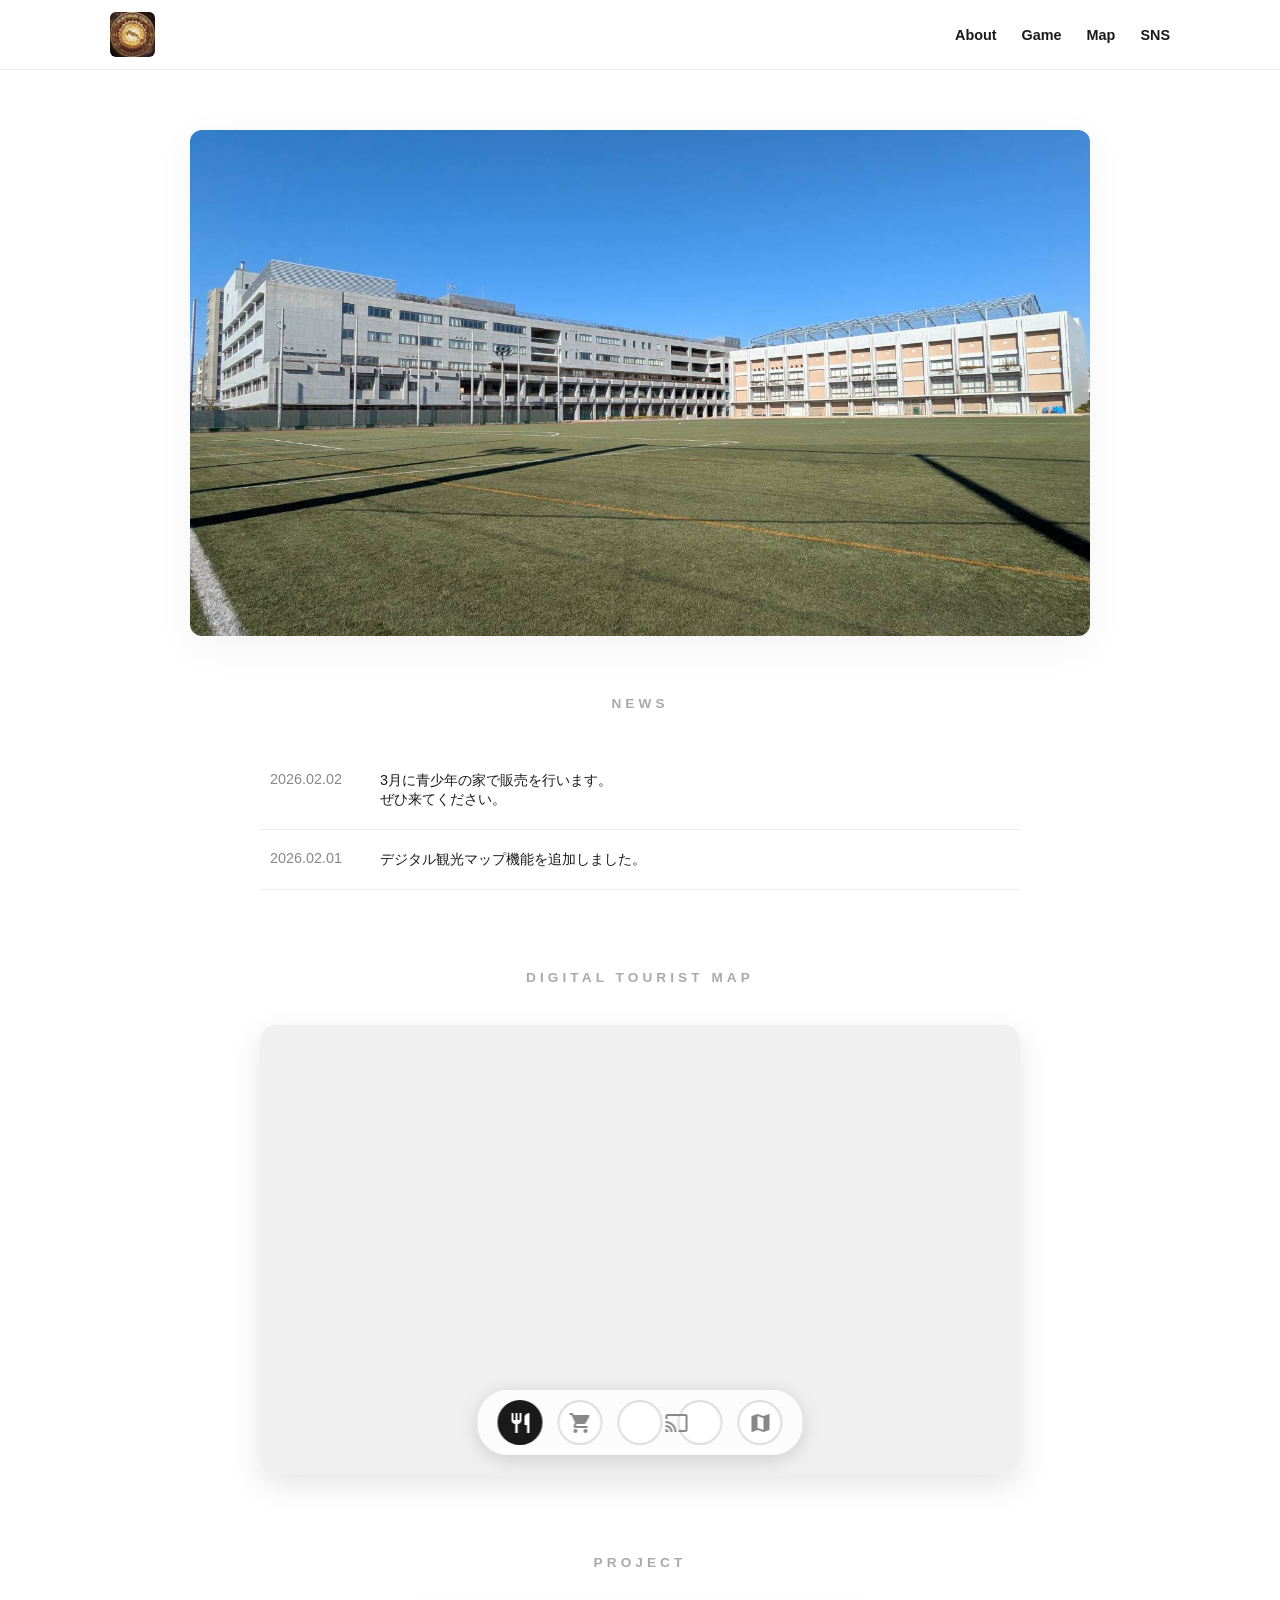
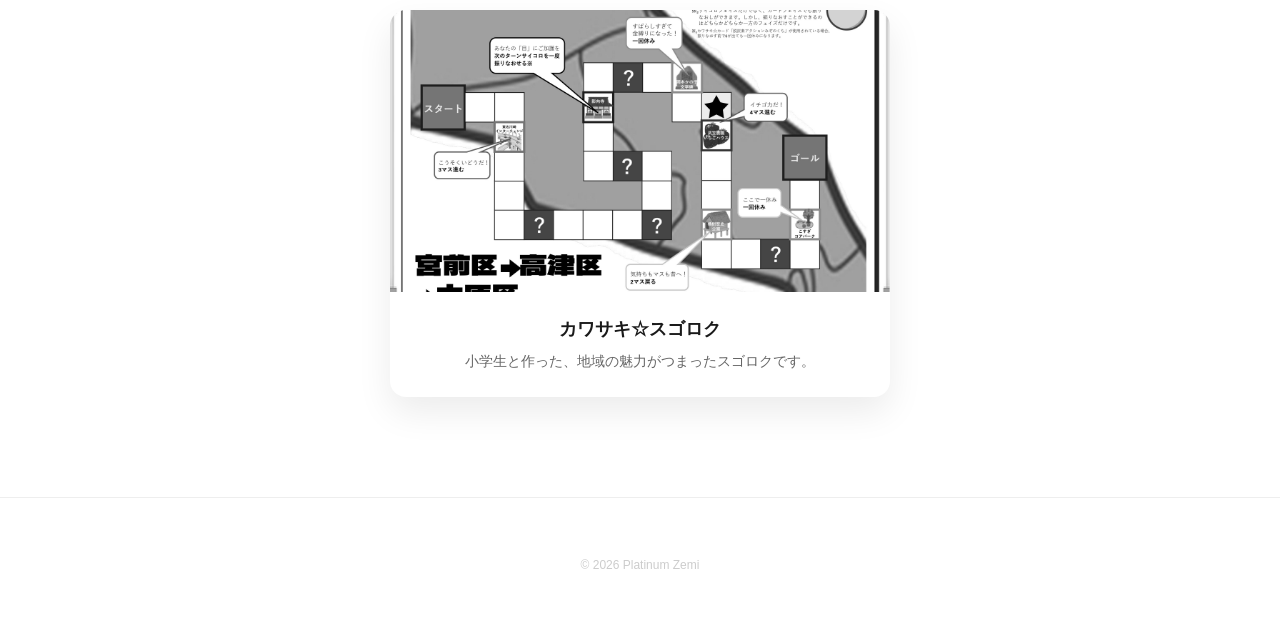
==== index.html @ 890367c9 "Add files via upload" ====
<!DOCTYPE html>
<html lang="ja">
<head>
    <meta charset="UTF-8">
    <meta name="viewport" content="width=device-width, initial-scale=1.0">
    <title>Platinum Zemi</title>
    <link rel="stylesheet" href="css/style.css">
    <link rel="stylesheet" href="css/map.css">
    <link href="https://fonts.googleapis.com/icon?family=Material+Icons" rel="stylesheet" />
</head>
<body>

    <header class="main-header">
        <div class="header-container">
            <div class="header-left">
                <a href="index.html" class="logo-link">
                    <img src="images/icon.jpg" alt="Platinum Zemi" class="site-icon-img">
                </a>
            </div>
            <nav class="header-right">
                <ul class="nav-links">
                    <li><a href="#about">About</a></li>
                    <li><a href="sugoroku.html" target="_blank">Game</a></li>
                    <li><a href="map.html" target="_blank">Map</a></li>
                    <li><a href="https://www.instagram.com/platinum_zemi?igsh=eGx2MDI3aTdpM3Vw&utm_source=qr" target="_blank">SNS</a></li>
                </ul>
            </nav>
        </div>
    </header>

    <main>
        <section id="about" class="hero-section">
            <div class="slider-container">
                <div class="slider-track">
                    <div class="slide">
                        <img src="./images/IMG_1.jpeg" alt="Slide 1">
                    </div>
                    <div class="slide">
                        <img src="./images/IMG_1.jpeg" alt="Slide 2">
                    </div>
                    <div class="slide">
                        <img src="./images/IMG_1.jpeg" alt="Slide 3">
                    </div>
                </div>
            </div>
        </section>

        <div class="content-wrapper">
            <section class="news-section">
                <h2 class="section-title">NEWS</h2>
                <div class="news-container">
                    <article class="news-item">
                        <time>2026.02.02</time>
                        <p>3月に青少年の家で販売を行います。<br>ぜひ来てください。</p>
                    </article>
                    <article class="news-item">
                        <time>2026.02.01</time>
                        <p>デジタル観光マップ機能を追加しました。</p>
                    </article>
                </div>
            </section>

            <section id="map" class="map-section">
                <h2 class="section-title">DIGITAL TOURIST MAP</h2>
                <div class="map-wrapper">
                    <div class="map-container">
                        <iframe id="map1" class="active" src="https://www.google.com/maps/embed?pb=!1m14!1m12!1m3!1d13000!2d139.7!3d35.5!2m3!1f0!2f0!3f0!3m2!1i1024!2i768!4f13.1!5e0!3m2!1sja!2sjp!4v1234567890"></iframe> 
                        <iframe id="map2" src=""></iframe> 
                        <iframe id="map3" src=""></iframe> 
                        <iframe id="map4" src=""></iframe> 
                        <iframe id="map5" src=""></iframe> 
                        <div class="navbar">
                            <button class="nav-button active" onclick="showMap(1)"><span class="material-icons">restaurant</span></button>
                            <button class="nav-button" onclick="showMap(2)"><span class="material-icons">shopping_cart</span></button>
                            <button class="nav-button" onclick="showMap(3)"><span class="material-icons">attractions</span></button>
                            <button class="nav-button" onclick="showMap(4)"><span class="material-icons">castle</span></button>
                            <button class="nav-button" onclick="showMap(5)"><span class="material-icons">map</span></button>
                        </div>
                    </div>
                </div>
            </section>

            <section class="project-section">
                <h2 class="section-title">PROJECT</h2>
                <div class="project-single-wrapper">
                    <a href="sugoroku.html" class="project-card featured">
                        <div class="project-image-container">
                            <img src="map.jpg" alt="カワサキ☆スゴロク">
                        </div>
                        <div class="project-info">
                            <h3>カワサキ☆スゴロク</h3>
                            <p>小学生と作った、地域の魅力がつまったスゴロクです。</p>
                        </div>
                    </a>
                </div>
            </section>
        </div>
    </main>

    <footer>
        <p>© 2026 Platinum Zemi</p>
    </footer>

    <script>
        function showMap(num) {
            const maps = document.querySelectorAll('.map-container iframe');
            const btns = document.querySelectorAll('.nav-button');
            maps.forEach(m => m.classList.remove('active'));
            btns.forEach(b => b.classList.remove('active'));
            document.getElementById('map' + num).classList.add('active');
            btns[num-1].classList.add('active');
        }
    </script>
</body>
</html>
---- css/style.css ----
/* 基本設定 */
* { margin: 0; padding: 0; box-sizing: border-box; }
body {
    font-family: "Helvetica Neue", Arial, sans-serif;
    background-color: #ffffff;
    color: #1a1a1a;
    padding-top: 70px;
}

/* 固定ヘッダー */
.main-header {
    position: fixed; top: 0; left: 0; width: 100%; height: 70px;
    background-color: rgba(255, 255, 255, 0.9);
    backdrop-filter: blur(10px);
    border-bottom: 1px solid #eee; z-index: 1000;
}
.header-container {
    max-width: 1100px; height: 100%; margin: 0 auto;
    display: flex; justify-content: space-between; align-items: center; padding: 0 20px;
}

/* アイコン画像の調整 */
.logo-link { display: flex; align-items: center; text-decoration: none; }
.site-icon-img { 
    height: 45px; /* ヘッダー内でバランスの良い高さに調整 */
    width: auto;
    border-radius: 6px;
    transition: opacity 0.3s;
}
.site-icon-img:hover { opacity: 0.8; }

.nav-links { display: flex; list-style: none; gap: 25px; }
.nav-links a { text-decoration: none; color: #1a1a1a; font-size: 0.9rem; font-weight: bold; transition: color 0.3s; }
.nav-links a:hover { color: #888; }

/* スライドショー */
.hero-section { padding: 60px 0; display: flex; justify-content: center; }
.slider-container {
    width: 90%; max-width: 900px; aspect-ratio: 16 / 9;
    overflow: hidden; border-radius: 12px;
    box-shadow: 0 10px 40px rgba(0,0,0,0.05);
}
.slider-track { display: flex; width: 300%; height: 100%; animation: slideAnimation 12s infinite ease-in-out; }
.slide { width: 100%; height: 100%; }
.slide img { width: 100%; height: 100%; object-fit: cover; }
@keyframes slideAnimation {
    0%, 25% { transform: translateX(0); }
    33%, 58% { transform: translateX(-33.333%); }
    66%, 91% { transform: translateX(-66.666%); }
    100% { transform: translateX(0); }
}

/* レイアウト共通 */
.content-wrapper { max-width: 800px; margin: 0 auto 100px; padding: 0 20px; }
.section-title { font-size: 0.85rem; letter-spacing: 0.3em; text-align: center; color: #aaa; margin-bottom: 40px; text-transform: uppercase; }

/* News */
.news-section { margin-bottom: 80px; }
.news-item { padding: 20px 10px; border-bottom: 1px solid #eee; display: flex; gap: 20px; font-size: 0.9rem; }
.news-item time { color: #888; min-width: 90px; }

/* Project (1つ用の特別レイアウト) */
.project-single-wrapper { display: flex; justify-content: center; }
.project-card.featured {
    width: 100%; max-width: 500px;
    text-decoration: none; color: inherit;
    background: #fff; border-radius: 16px; overflow: hidden;
    box-shadow: 0 15px 35px rgba(0,0,0,0.08);
    transition: transform 0.4s ease, box-shadow 0.4s ease;
}
.project-image-container { width: 100%; aspect-ratio: 16 / 9; overflow: hidden; }
.project-image-container img { width: 100%; height: 100%; object-fit: cover; filter: grayscale(100%); transition: 0.5s; }
.project-info { padding: 25px; text-align: center; }
.project-info h3 { font-size: 1.1rem; margin-bottom: 10px; color: #1a1a1a; }
.project-info p { font-size: 0.85rem; color: #666; line-height: 1.6; }

.project-card.featured:hover { transform: translateY(-10px); box-shadow: 0 20px 45px rgba(0,0,0,0.12); }
.project-card.featured:hover img { filter: grayscale(0%); }

footer { text-align: center; padding: 60px 0; border-top: 1px solid #eee; color: #ccc; font-size: 0.75rem; }
---- css/map.css ----
/* マップセクションのコンテナ */
.map-section { margin-bottom: 80px; }
.map-wrapper {
    position: relative;
    width: 100%;
    height: 450px;
    border-radius: 16px;
    overflow: hidden;
    box-shadow: 0 10px 30px rgba(0,0,0,0.1);
}

.map-container {
    width: 100%;
    height: 100%;
    position: relative;
    background-color: #f0f0f0;
}

/* 地図切り替えアニメーション */
iframe {
    width: 100%; height: 100%; border: 0;
    position: absolute; top: 0; left: 0;
    opacity: 0; transform: scale(1.1);
    transition: opacity 0.5s ease, transform 0.5s ease;
    filter: grayscale(100%) contrast(1.1); /* モノトーン加工 */
}
iframe.active { opacity: 1; transform: scale(1); z-index: 1; pointer-events: auto; }

/* 下ナビバー（観光マップから継承） */
.navbar {
    position: absolute; bottom: 20px; left: 50%;
    transform: translateX(-50%);
    display: flex; gap: 15px;
    background-color: rgba(255, 255, 255, 0.8);
    backdrop-filter: blur(8px);
    border-radius: 30px; padding: 10px 20px;
    box-shadow: 0 4px 20px rgba(0, 0, 0, 0.15);
    z-index: 10;
}

.nav-button {
    border: 2px solid #ddd; border-radius: 50%;
    background-color: #fff; color: #888;
    width: 45px; height: 45px; cursor: pointer;
    display: flex; align-items: center; justify-content: center;
    transition: all 0.3s ease;
}
.nav-button:hover { transform: translateY(-3px); border-color: #1a1a1a; color: #1a1a1a; }
.nav-button.active { background-color: #1a1a1a; color: #fff; border-color: #1a1a1a; }
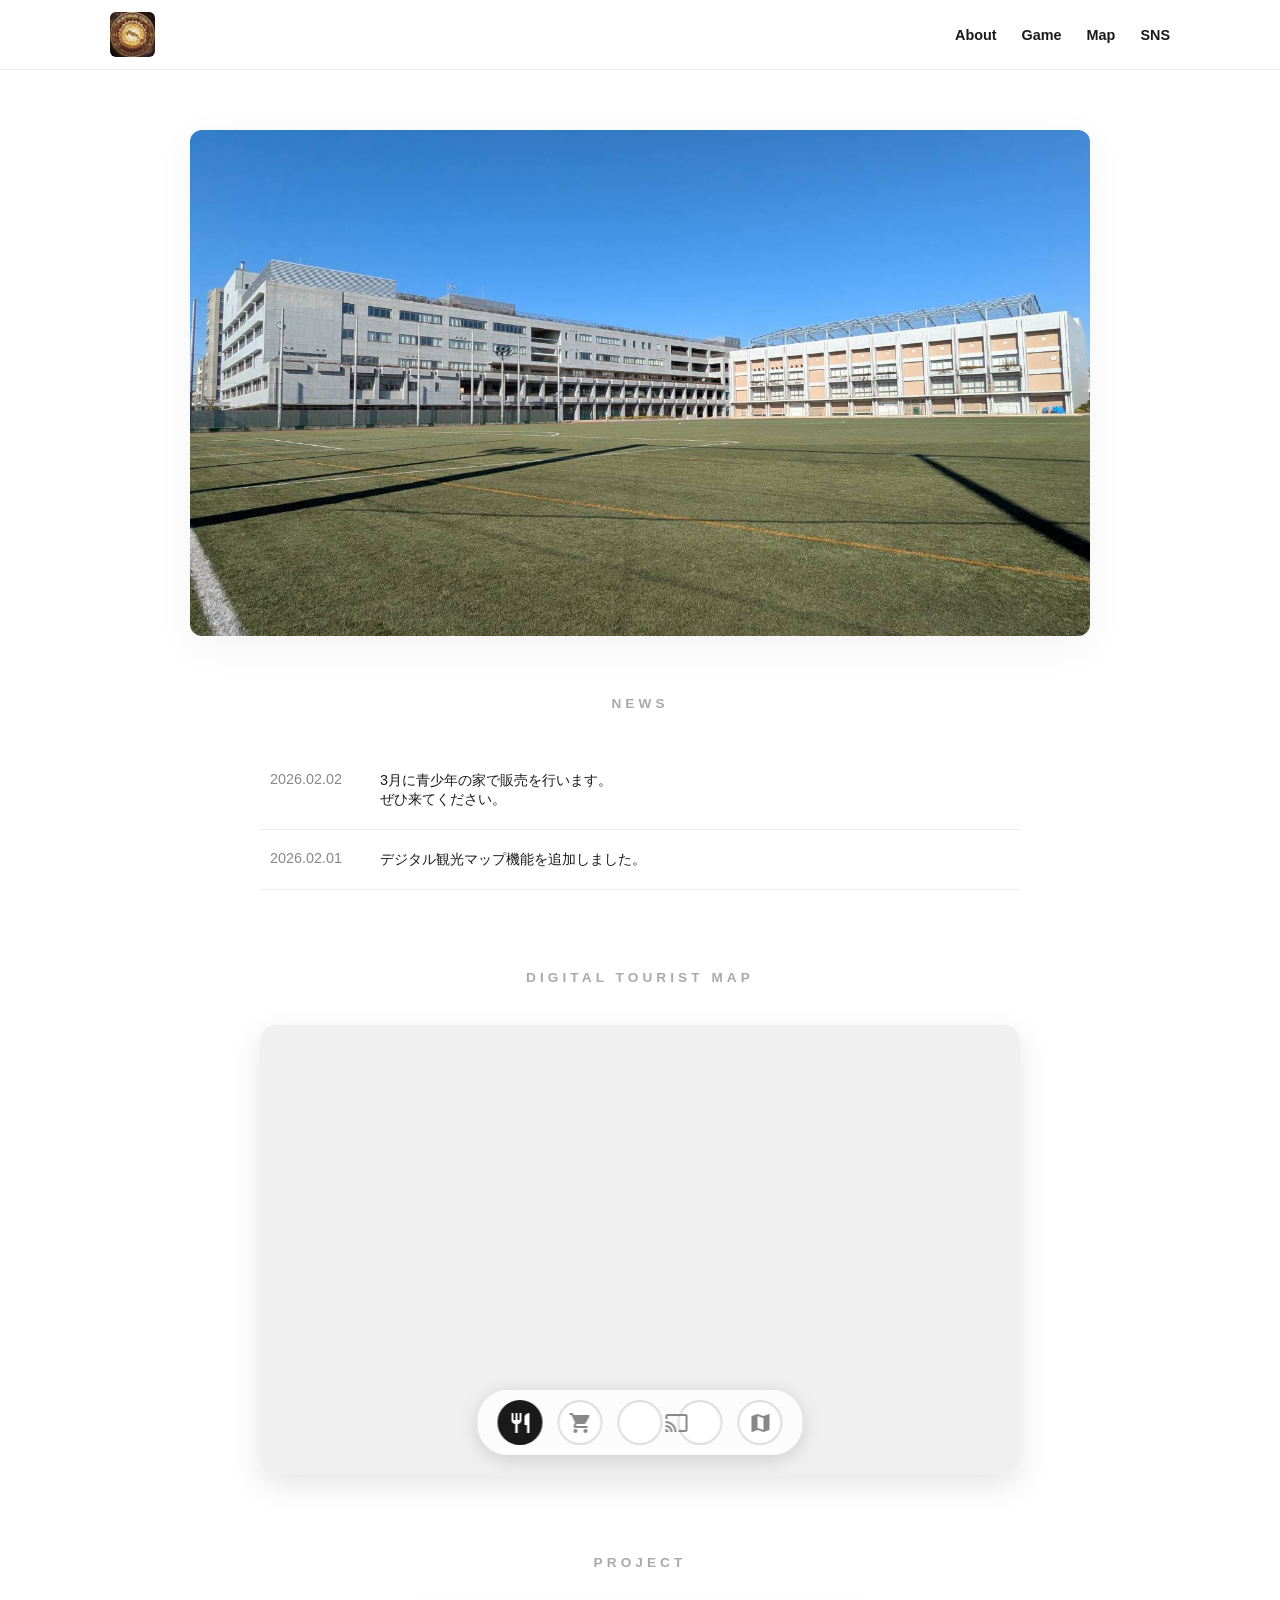
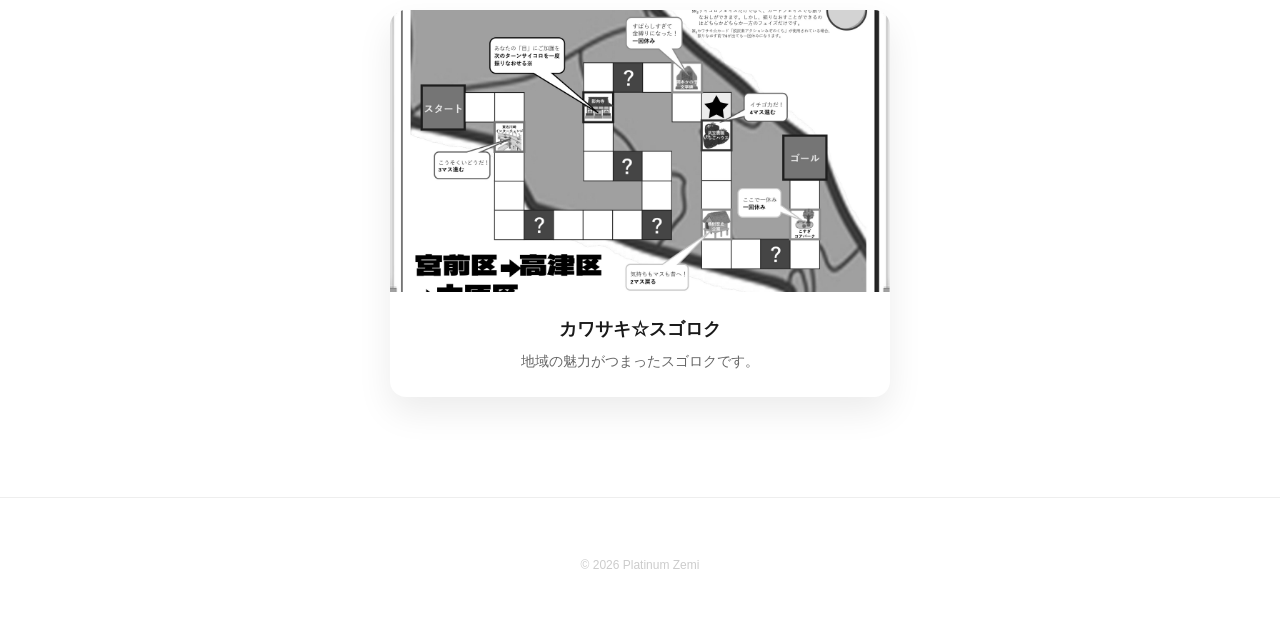
==== commit bad73dd1: "Add files via upload" ====
--- a/index.html
+++ b/index.html
@@ -89,7 +89,7 @@
                         </div>
                         <div class="project-info">
                             <h3>カワサキ☆スゴロク</h3>
-                            <p>小学生と作った、地域の魅力がつまったスゴロクです。</p>
+                            <p>地域の魅力がつまったスゴロクです。</p>
                         </div>
                     </a>
                 </div>
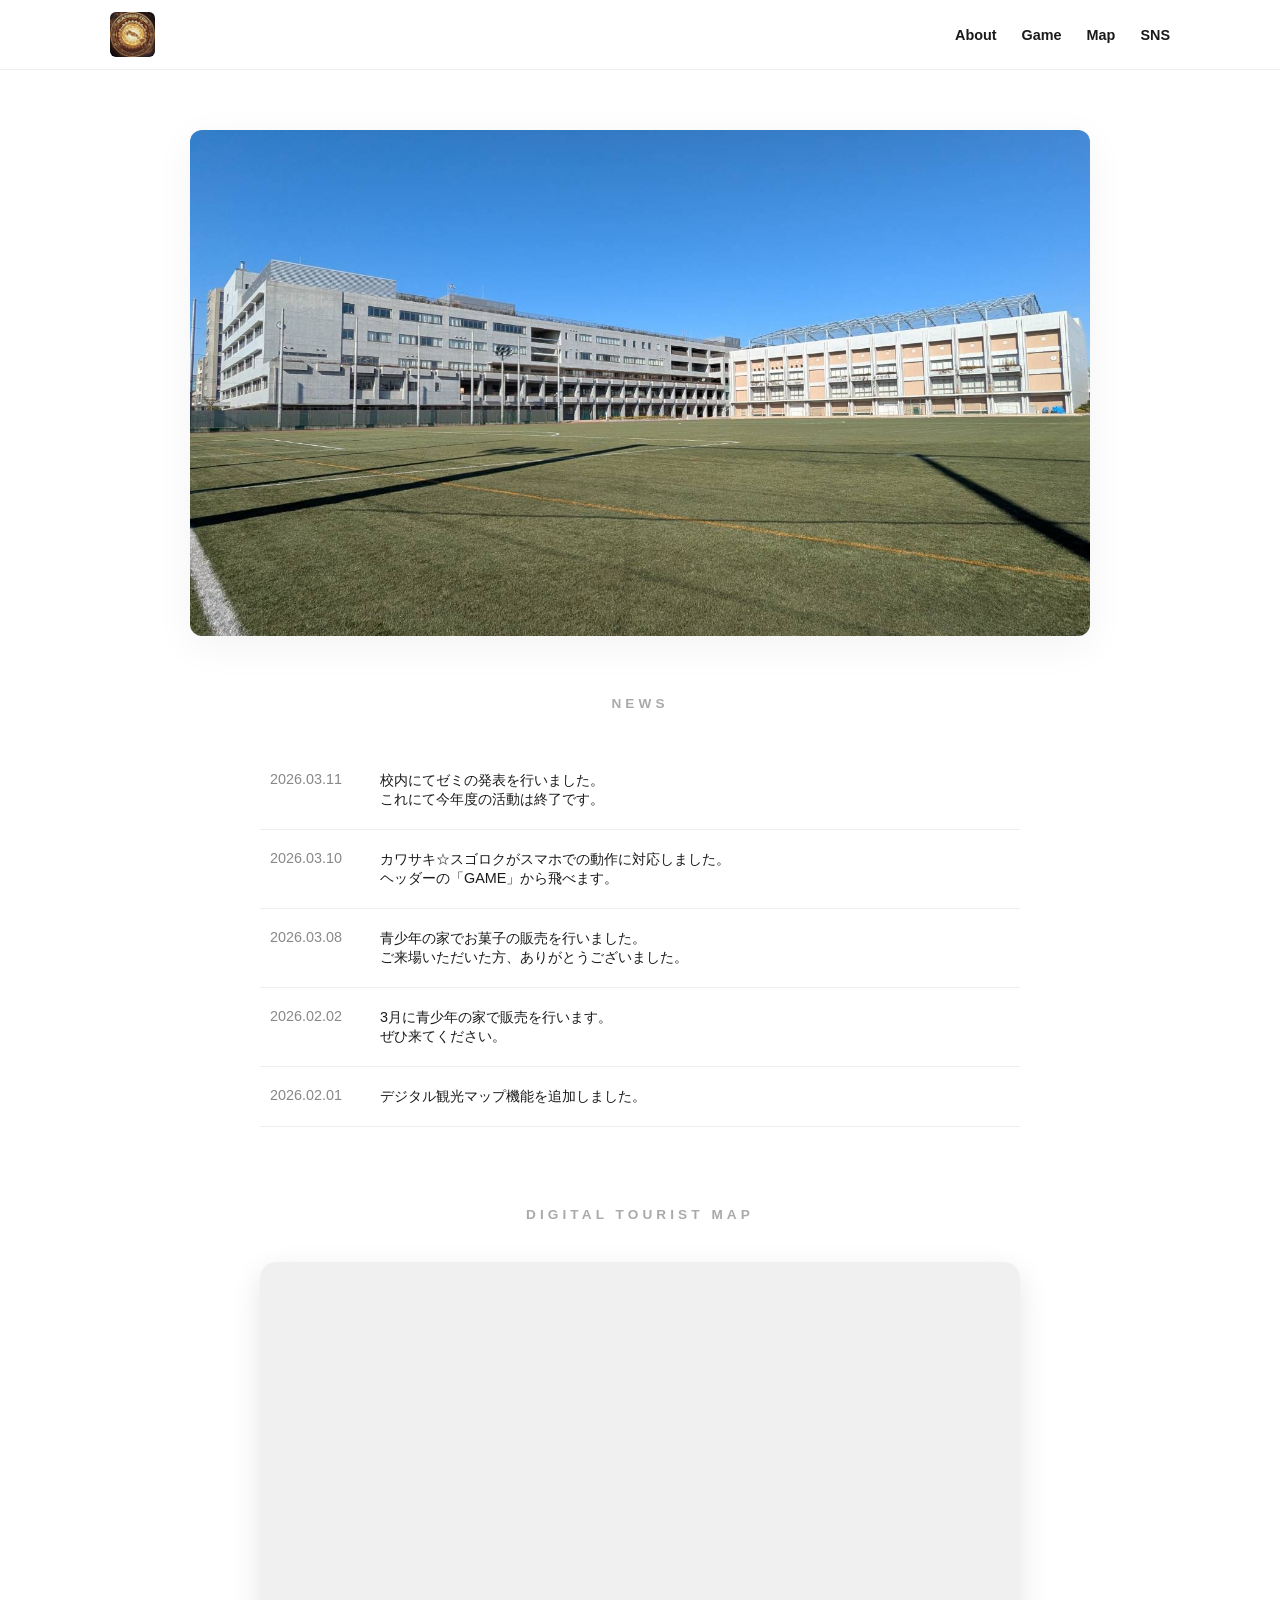
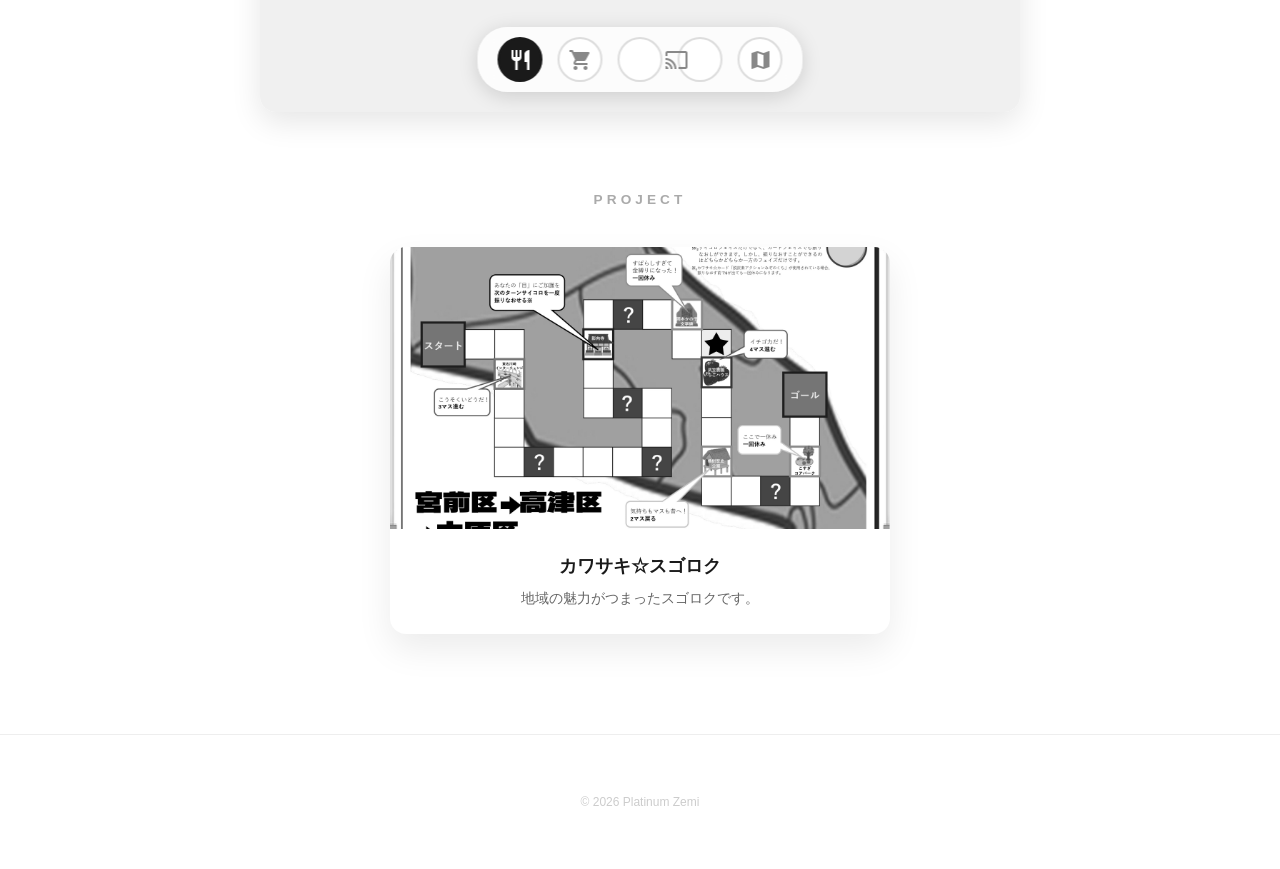
==== commit 8bba39d5: "Update index.html" ====
--- a/index.html
+++ b/index.html
@@ -49,14 +49,32 @@
             <section class="news-section">
                 <h2 class="section-title">NEWS</h2>
                 <div class="news-container">
+
+                    <article class="news-item">
+                        <time>2026.03.11</time>
+                        <p>校内にてゼミの発表を行いました。<br>これにて今年度の活動は終了です。</p>
+                    </article>
+
+                    <article class="news-item">
+                        <time>2026.03.10</time>
+                        <p>カワサキ☆スゴロクがスマホでの動作に対応しました。<br>ヘッダーの「GAME」から飛べます。</p>
+                    </article>
+
+                    <article class="news-item">
+                        <time>2026.03.08</time>
+                        <p>青少年の家でお菓子の販売を行いました。<br>ご来場いただいた方、ありがとうございました。</p>
+                    </article>
+
                     <article class="news-item">
                         <time>2026.02.02</time>
                         <p>3月に青少年の家で販売を行います。<br>ぜひ来てください。</p>
                     </article>
+
                     <article class="news-item">
                         <time>2026.02.01</time>
                         <p>デジタル観光マップ機能を追加しました。</p>
                     </article>
+
                 </div>
             </section>
 
@@ -112,4 +130,4 @@
         }
     </script>
 </body>
-</html>+</html>
